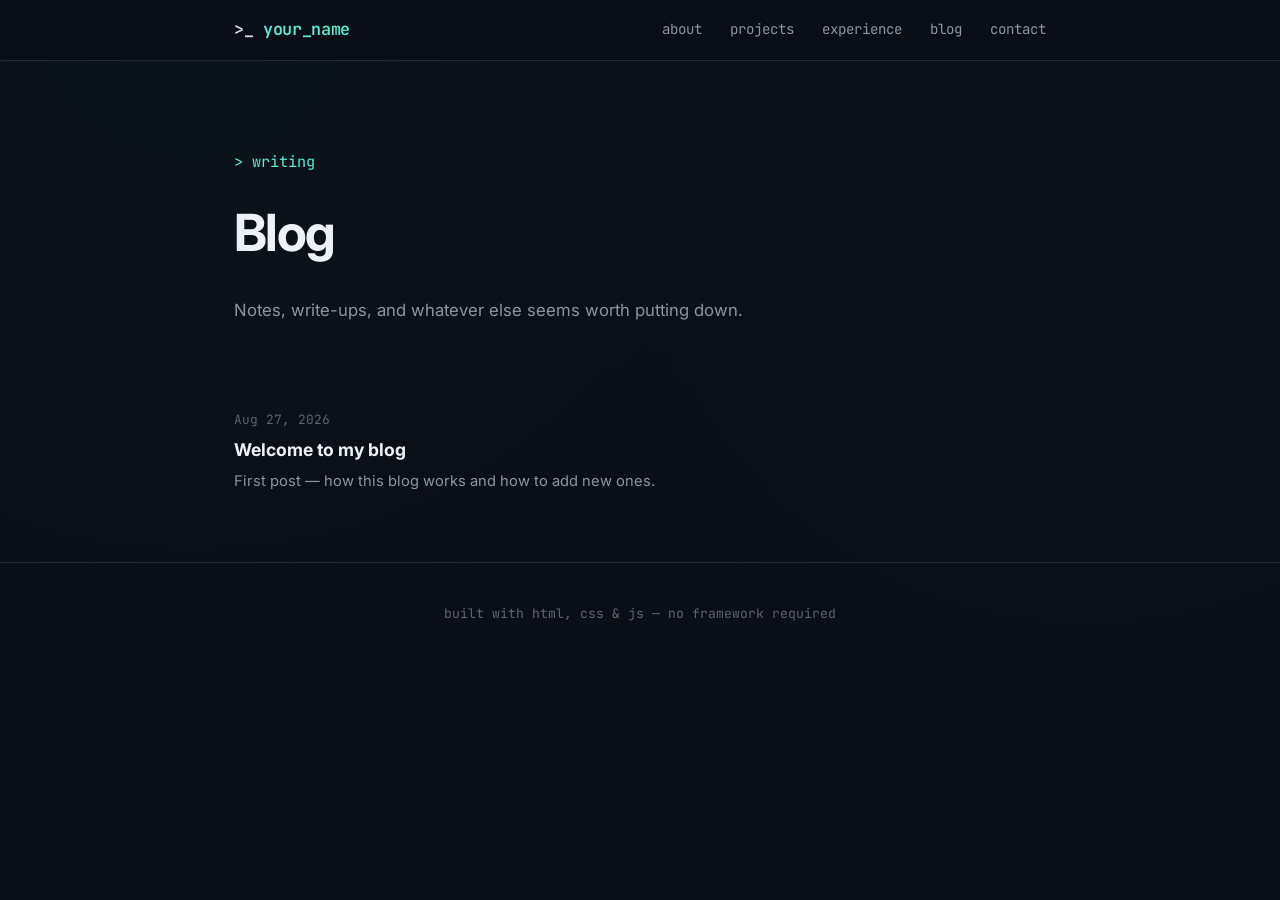
==== blog.html @ e0009e86 "Initial personal website: dark portfolio + markdown blog" ====
<!DOCTYPE html>
<html lang="en">
<head>
<meta charset="UTF-8">
<meta name="viewport" content="width=device-width, initial-scale=1.0">
<title>Blog — Your Name</title>
<meta name="description" content="Blog posts by Your Name.">
<link rel="icon" href="data:image/svg+xml,<svg xmlns=%22http://www.w3.org/2000/svg%22 viewBox=%220 0 100 100%22><rect width=%22100%22 height=%22100%22 rx=%2220%22 fill=%22%230a0e17%22/><text x=%2250%22 y=%2266%22 font-size=%2255%22 text-anchor=%22middle%22 fill=%22%235eead4%22 font-family=%22monospace%22>&gt;_</text></svg>">
<link rel="preconnect" href="https://fonts.googleapis.com">
<link rel="preconnect" href="https://fonts.gstatic.com" crossorigin>
<link href="https://fonts.googleapis.com/css2?family=Inter:wght@400;500;600;700&family=JetBrains+Mono:wght@400;500;600&display=swap" rel="stylesheet">
<link rel="stylesheet" href="css/style.css">
</head>
<body>

<header class="site">
  <nav>
    <a href="index.html" class="logo">&gt;_ <span class="accent">your_name</span></a>
    <div class="links">
      <a href="index.html#about">about</a>
      <a href="index.html#projects">projects</a>
      <a href="index.html#experience">experience</a>
      <a href="blog.html">blog</a>
      <a href="index.html#contact">contact</a>
    </div>
  </nav>
</header>

<main class="wrap">
  <section class="hero" style="padding-bottom: 1rem;">
    <div class="kicker">writing</div>
    <h1>Blog</h1>
    <p class="lead">Notes, write-ups, and whatever else seems worth putting down.</p>
  </section>

  <section style="border-top: none;">
    <div id="post-list" class="post-list">
      <p class="post-status">loading posts…</p>
    </div>
  </section>
</main>

<footer class="site">
  built with html, css &amp; js — no framework required
</footer>

<script src="js/blog.js"></script>
<script>renderPostList();</script>
</body>
</html>
---- css/style.css ----
:root {
  --bg: #0a0e17;
  --bg-alt: #0f1420;
  --bg-card: #111827;
  --fg: #d7dee8;
  --fg-dim: #8b95a5;
  --fg-dimmer: #5b6472;
  --accent: #5eead4;
  --accent-dim: #2dd4bf33;
  --border: #1f2937;
  --mono: 'JetBrains Mono', 'Fira Code', ui-monospace, SFMono-Regular, Consolas, monospace;
  --sans: 'Inter', -apple-system, BlinkMacSystemFont, 'Segoe UI', sans-serif;
  --maxw: 860px;
}

* { box-sizing: border-box; margin: 0; padding: 0; }

html { scroll-behavior: smooth; }

body {
  background: var(--bg);
  background-image:
    radial-gradient(circle at 15% 0%, #123a3622 0%, transparent 45%),
    radial-gradient(circle at 85% 20%, #0f2a3a22 0%, transparent 40%);
  color: var(--fg);
  font-family: var(--sans);
  line-height: 1.65;
  min-height: 100vh;
  -webkit-font-smoothing: antialiased;
}

a { color: inherit; text-decoration: none; }

::selection { background: var(--accent-dim); color: var(--accent); }

/* ---------- layout shells ---------- */

.wrap {
  max-width: var(--maxw);
  margin: 0 auto;
  padding: 0 1.5rem;
}

header.site {
  position: sticky;
  top: 0;
  z-index: 20;
  background: rgba(10, 14, 23, 0.85);
  backdrop-filter: blur(8px);
  border-bottom: 1px solid var(--border);
}

header.site nav {
  max-width: var(--maxw);
  margin: 0 auto;
  padding: 1rem 1.5rem;
  display: flex;
  align-items: center;
  justify-content: space-between;
}

.logo {
  font-family: var(--mono);
  font-weight: 600;
  color: var(--fg);
  font-size: 1.05rem;
  letter-spacing: -0.02em;
}
.logo .accent { color: var(--accent); }

nav .links {
  display: flex;
  gap: 1.75rem;
  font-family: var(--mono);
  font-size: 0.88rem;
}

nav .links a {
  color: var(--fg-dim);
  transition: color 0.15s ease;
  position: relative;
}
nav .links a:hover { color: var(--accent); }

.nav-toggle { display: none; }

/* ---------- hero ---------- */

.hero {
  padding: 5.5rem 0 4rem;
}

.hero .kicker {
  font-family: var(--mono);
  color: var(--accent);
  font-size: 0.95rem;
  margin-bottom: 1rem;
}
.hero .kicker::before { content: "> "; }

.hero h1 {
  font-size: clamp(2.1rem, 5vw, 3.2rem);
  font-weight: 700;
  letter-spacing: -0.03em;
  color: #eef2f7;
}

.hero h2 {
  font-size: clamp(1.3rem, 3vw, 1.8rem);
  font-weight: 600;
  color: var(--fg-dim);
  margin-top: 0.4rem;
}

.hero p.lead {
  margin-top: 1.4rem;
  max-width: 56ch;
  color: var(--fg-dim);
  font-size: 1.05rem;
}

.hero .cta-row {
  margin-top: 2rem;
  display: flex;
  gap: 1rem;
  flex-wrap: wrap;
}

.btn {
  font-family: var(--mono);
  font-size: 0.9rem;
  padding: 0.7rem 1.3rem;
  border-radius: 6px;
  border: 1px solid var(--border);
  display: inline-flex;
  align-items: center;
  gap: 0.5rem;
  transition: all 0.15s ease;
}
.btn.primary {
  background: var(--accent-dim);
  border-color: #2dd4bf55;
  color: var(--accent);
}
.btn.primary:hover { background: #2dd4bf22; border-color: var(--accent); }
.btn.ghost { color: var(--fg-dim); }
.btn.ghost:hover { color: var(--fg); border-color: var(--fg-dimmer); }

/* ---------- sections ---------- */

section { padding: 3.2rem 0; border-top: 1px solid var(--border); }
section:first-of-type { border-top: none; }

.section-title {
  font-family: var(--mono);
  font-size: 1.4rem;
  color: #eef2f7;
  margin-bottom: 1.6rem;
  display: flex;
  align-items: baseline;
  gap: 0.6rem;
}
.section-title .num {
  color: var(--accent);
  font-size: 1rem;
}
.section-title .line {
  flex: 1;
  height: 1px;
  background: var(--border);
}

.about-grid {
  display: grid;
  grid-template-columns: 1.4fr 1fr;
  gap: 2.5rem;
}

.about-grid p { color: var(--fg-dim); margin-bottom: 1rem; }

.skills {
  display: flex;
  flex-wrap: wrap;
  gap: 0.55rem;
  align-content: flex-start;
}
.skill-tag {
  font-family: var(--mono);
  font-size: 0.82rem;
  color: var(--accent);
  background: var(--accent-dim);
  border: 1px solid #2dd4bf33;
  border-radius: 999px;
  padding: 0.35rem 0.85rem;
}

/* ---------- project cards ---------- */

.project-grid {
  display: grid;
  gap: 1.2rem;
}

.card {
  background: var(--bg-card);
  border: 1px solid var(--border);
  border-radius: 10px;
  padding: 1.5rem;
  transition: border-color 0.15s ease, transform 0.15s ease;
}
.card:hover {
  border-color: #2dd4bf55;
  transform: translateY(-2px);
}

.card-head {
  display: flex;
  justify-content: space-between;
  align-items: flex-start;
  gap: 1rem;
}

.card h3 {
  font-size: 1.1rem;
  color: #eef2f7;
}

.card .links {
  display: flex;
  gap: 0.8rem;
  font-family: var(--mono);
  font-size: 0.8rem;
  color: var(--fg-dim);
  white-space: nowrap;
}
.card .links a:hover { color: var(--accent); }

.card p.desc {
  color: var(--fg-dim);
  margin: 0.7rem 0 1rem;
  font-size: 0.95rem;
}

.tag-row {
  display: flex;
  flex-wrap: wrap;
  gap: 0.5rem;
  font-family: var(--mono);
  font-size: 0.78rem;
  color: var(--fg-dimmer);
}
.tag-row span::before { content: "#"; color: var(--accent); }

/* ---------- experience timeline ---------- */

.timeline {
  display: flex;
  flex-direction: column;
  gap: 1.8rem;
}
.timeline-item {
  display: grid;
  grid-template-columns: 130px 1fr;
  gap: 1.2rem;
}
.timeline-item .when {
  font-family: var(--mono);
  color: var(--fg-dimmer);
  font-size: 0.85rem;
  padding-top: 0.2rem;
}
.timeline-item h3 {
  font-size: 1.05rem;
  color: #eef2f7;
}
.timeline-item .role {
  color: var(--accent);
  font-family: var(--mono);
  font-size: 0.85rem;
  margin-bottom: 0.4rem;
}
.timeline-item p { color: var(--fg-dim); font-size: 0.95rem; }

/* ---------- blog ---------- */

.post-list { display: flex; flex-direction: column; gap: 0.2rem; }

.post-row {
  display: block;
  padding: 1.1rem 0;
  border-bottom: 1px solid var(--border);
}
.post-row:last-child { border-bottom: none; }

.post-row .meta {
  font-family: var(--mono);
  font-size: 0.8rem;
  color: var(--fg-dimmer);
  margin-bottom: 0.3rem;
}
.post-row h3 {
  color: #eef2f7;
  font-size: 1.1rem;
  transition: color 0.15s ease;
}
.post-row:hover h3 { color: var(--accent); }
.post-row p.excerpt {
  color: var(--fg-dim);
  font-size: 0.92rem;
  margin-top: 0.3rem;
}

.post-status {
  font-family: var(--mono);
  color: var(--fg-dimmer);
  font-size: 0.9rem;
}

/* single post view */

.post-header { margin-bottom: 2rem; }
.post-header .back {
  font-family: var(--mono);
  font-size: 0.85rem;
  color: var(--fg-dim);
  display: inline-block;
  margin-bottom: 1.5rem;
}
.post-header .back:hover { color: var(--accent); }
.post-header h1 {
  font-size: clamp(1.7rem, 4vw, 2.3rem);
  color: #eef2f7;
  letter-spacing: -0.02em;
}
.post-header .meta {
  font-family: var(--mono);
  color: var(--fg-dimmer);
  font-size: 0.85rem;
  margin-top: 0.6rem;
}

.post-body h1, .post-body h2, .post-body h3 {
  color: #eef2f7;
  margin: 1.8rem 0 0.8rem;
  letter-spacing: -0.01em;
}
.post-body h2 { font-size: 1.4rem; }
.post-body h3 { font-size: 1.15rem; }
.post-body p { color: var(--fg); margin-bottom: 1rem; }
.post-body a { color: var(--accent); border-bottom: 1px solid #2dd4bf55; }
.post-body ul, .post-body ol { color: var(--fg); margin: 0 0 1rem 1.4rem; }
.post-body li { margin-bottom: 0.4rem; }
.post-body blockquote {
  border-left: 3px solid var(--accent);
  padding-left: 1rem;
  color: var(--fg-dim);
  margin: 1rem 0;
  font-style: italic;
}
.post-body code {
  font-family: var(--mono);
  background: var(--bg-card);
  border: 1px solid var(--border);
  border-radius: 4px;
  padding: 0.1rem 0.4rem;
  font-size: 0.88em;
  color: var(--accent);
}
.post-body pre {
  background: var(--bg-card);
  border: 1px solid var(--border);
  border-radius: 8px;
  padding: 1rem 1.2rem;
  overflow-x: auto;
  margin: 1rem 0;
}
.post-body pre code {
  background: none;
  border: none;
  padding: 0;
  color: var(--fg);
}
.post-body hr {
  border: none;
  border-top: 1px solid var(--border);
  margin: 2rem 0;
}
.post-body img { max-width: 100%; border-radius: 8px; }

/* ---------- contact ---------- */

.contact-links {
  display: flex;
  flex-wrap: wrap;
  gap: 1rem;
  margin-top: 1.2rem;
}

/* ---------- footer ---------- */

footer.site {
  border-top: 1px solid var(--border);
  padding: 2.5rem 0 3.5rem;
  text-align: center;
  color: var(--fg-dimmer);
  font-family: var(--mono);
  font-size: 0.82rem;
}

/* ---------- responsive ---------- */

@media (max-width: 640px) {
  .about-grid { grid-template-columns: 1fr; }
  .timeline-item { grid-template-columns: 1fr; gap: 0.3rem; }
  nav .links { gap: 1.1rem; font-size: 0.8rem; }
}
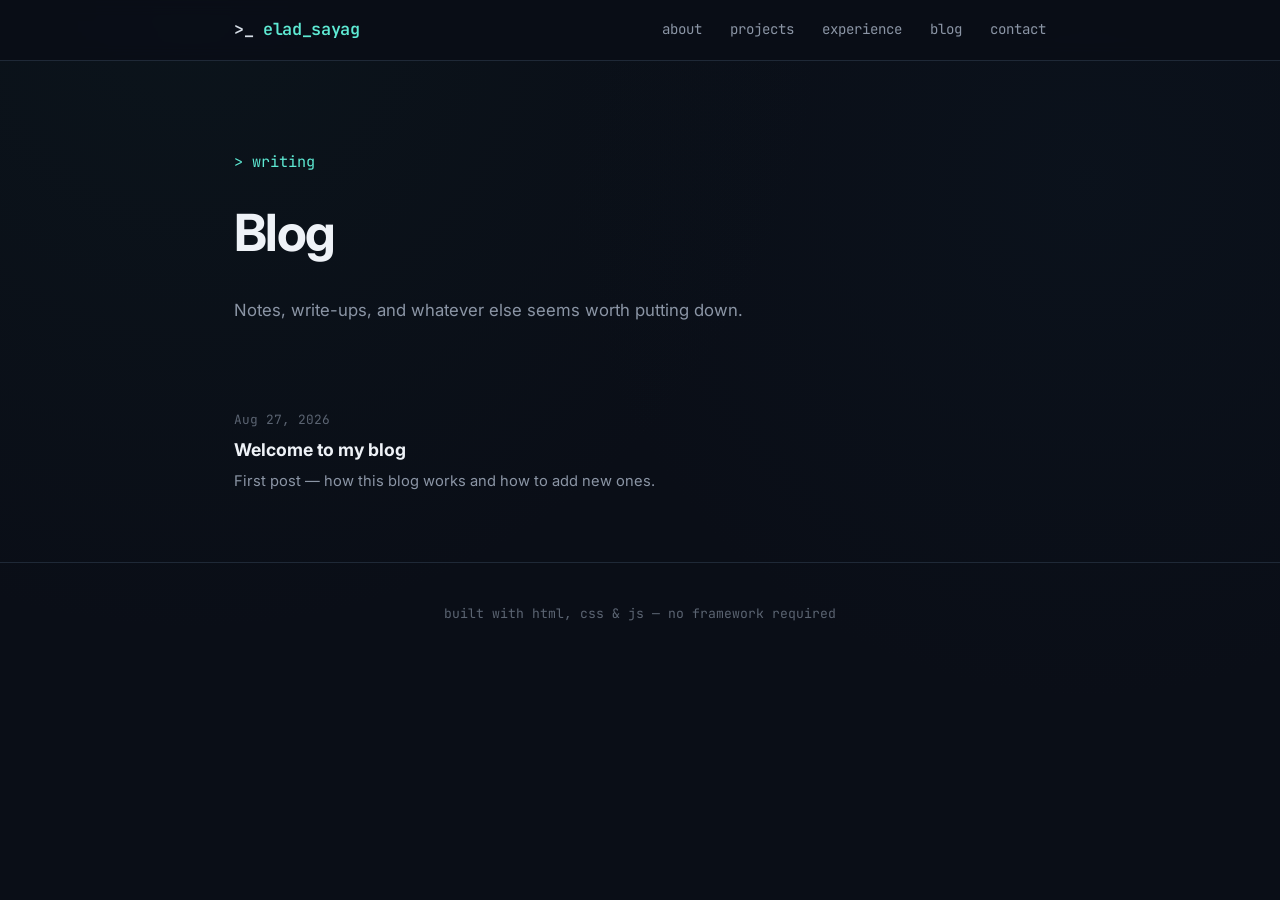
==== commit c21196d8: "Personalize content: name, math focus, thesis links, lecture notes" ====
--- a/blog.html
+++ b/blog.html
@@ -3,8 +3,8 @@
 <head>
 <meta charset="UTF-8">
 <meta name="viewport" content="width=device-width, initial-scale=1.0">
-<title>Blog — Your Name</title>
-<meta name="description" content="Blog posts by Your Name.">
+<title>Blog — Elad Sayag</title>
+<meta name="description" content="Blog posts by Elad Sayag.">
 <link rel="icon" href="data:image/svg+xml,<svg xmlns=%22http://www.w3.org/2000/svg%22 viewBox=%220 0 100 100%22><rect width=%22100%22 height=%22100%22 rx=%2220%22 fill=%22%230a0e17%22/><text x=%2250%22 y=%2266%22 font-size=%2255%22 text-anchor=%22middle%22 fill=%22%235eead4%22 font-family=%22monospace%22>&gt;_</text></svg>">
 <link rel="preconnect" href="https://fonts.googleapis.com">
 <link rel="preconnect" href="https://fonts.gstatic.com" crossorigin>
@@ -15,7 +15,7 @@
 
 <header class="site">
   <nav>
-    <a href="index.html" class="logo">&gt;_ <span class="accent">your_name</span></a>
+    <a href="index.html" class="logo">&gt;_ <span class="accent">elad_sayag</span></a>
     <div class="links">
       <a href="index.html#about">about</a>
       <a href="index.html#projects">projects</a>
--- a/css/style.css
+++ b/css/style.css
@@ -251,6 +251,22 @@
 }
 .tag-row span::before { content: "#"; color: var(--accent); }
 
+.card .downloads {
+  display: flex;
+  flex-direction: column;
+  gap: 0.5rem;
+  margin-top: 1rem;
+}
+.card .downloads a {
+  font-family: var(--mono);
+  font-size: 0.85rem;
+  color: var(--fg-dim);
+  direction: rtl;
+  text-align: right;
+}
+.card .downloads a:hover { color: var(--accent); }
+.card .downloads a::after { content: " ↓"; color: var(--accent); }
+
 /* ---------- experience timeline ---------- */
 
 .timeline {
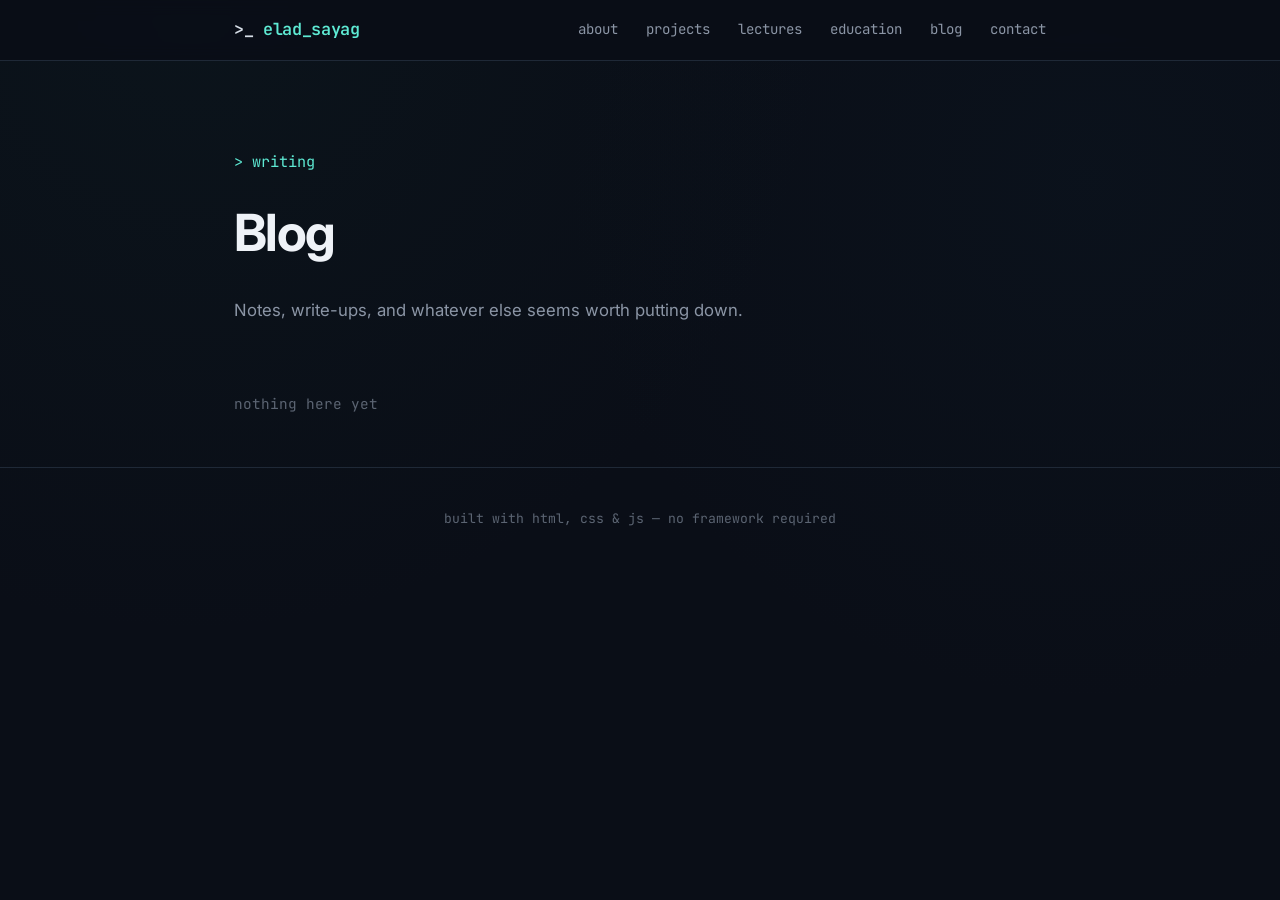
==== commit 92cd37a3: "Remove age mention, fix typos/casing, repair stale blog/post nav links" ====
--- a/blog.html
+++ b/blog.html
@@ -19,7 +19,8 @@
     <div class="links">
       <a href="index.html#about">about</a>
       <a href="index.html#projects">projects</a>
-      <a href="index.html#experience">experience</a>
+      <a href="index.html#lectures">lectures</a>
+      <a href="index.html#education">education</a>
       <a href="blog.html">blog</a>
       <a href="index.html#contact">contact</a>
     </div>
--- a/css/style.css
+++ b/css/style.css
@@ -184,6 +184,15 @@
   gap: 0.55rem;
   align-content: flex-start;
 }
+.skills-label {
+  flex: 1 0 100%;
+  font-family: var(--mono);
+  font-size: 0.78rem;
+  letter-spacing: 0.05em;
+  text-transform: uppercase;
+  color: var(--fg-dimmer);
+  margin-bottom: 0.3rem;
+}
 .skill-tag {
   font-family: var(--mono);
   font-size: 0.82rem;
@@ -296,6 +305,8 @@
   margin-bottom: 0.4rem;
 }
 .timeline-item p { color: var(--fg-dim); font-size: 0.95rem; }
+.timeline-item p a { color: var(--accent); border-bottom: 1px solid #2dd4bf55; }
+.timeline-item p a:hover { border-bottom-color: var(--accent); }
 
 /* ---------- blog ---------- */
 
